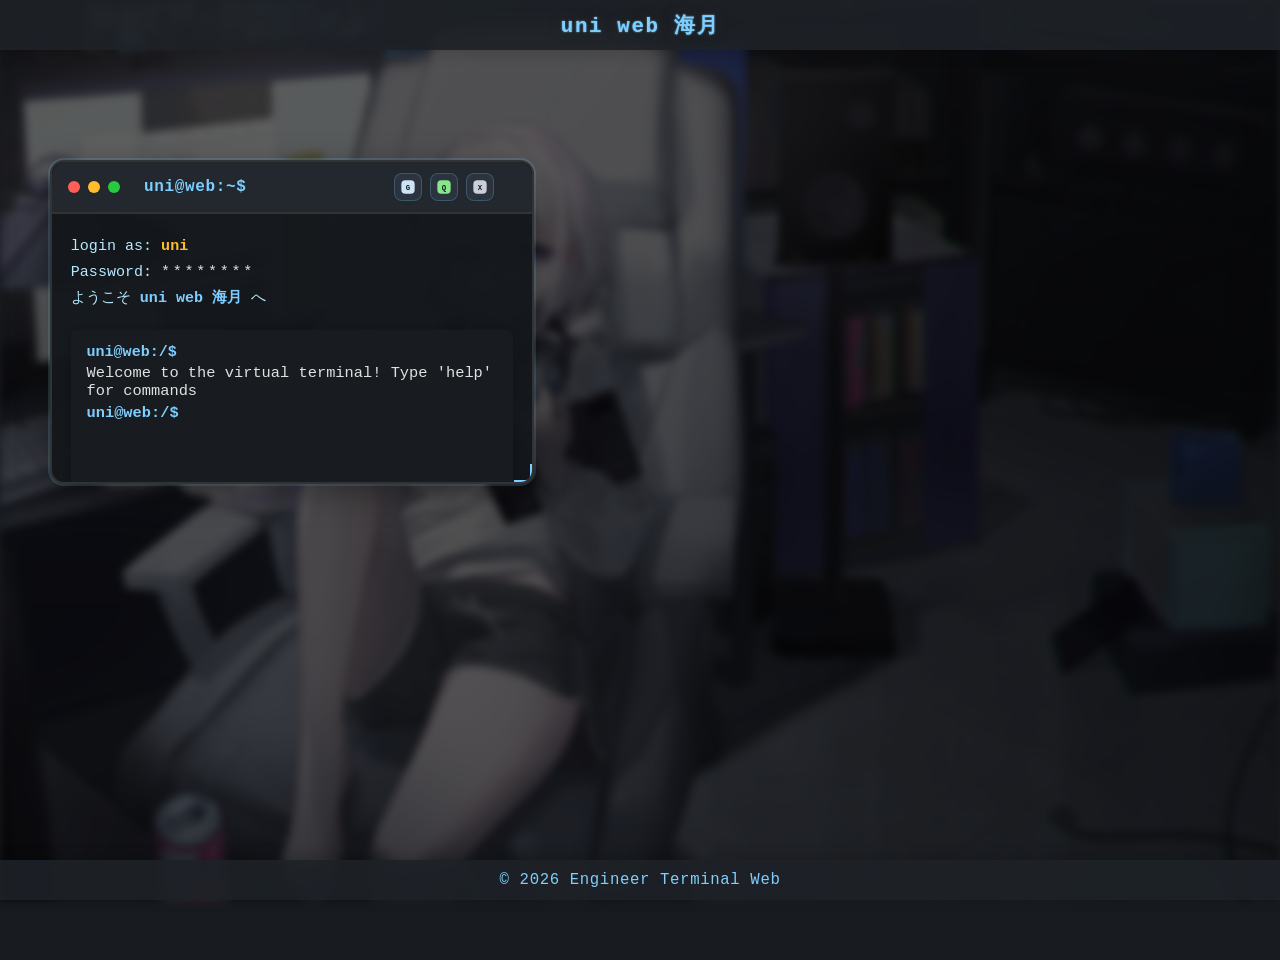
==== public/index.html @ d673c5cd "first" ====
<!DOCTYPE html>
<html lang="ja">
<head>
  <meta charset="UTF-8">
  <meta name="viewport" content="width=device-width, initial-scale=1.0">
  <title>Engineer Terminal Web</title>
  <link rel="stylesheet" href="style.css">
</head>
<body>
  <div class="background"></div>
  <header class="site-header">
    <div class="site-logo">uni web 海月</div>
  </header>
  <main>
    <div class="terminal login-terminal window" id="terminal-window">
      <div class="terminal-header window-header" id="window-header">
          <div class="window-resize-handle" id="window-resize"></div>
        <span class="dot red"></span>
        <span class="dot yellow"></span>
        <span class="dot green"></span>
        <span class="title">uni@web:~$</span>
        <div class="window-links">
          <a class="window-link github-link" href="https://github.com/u2kura" target="_blank" rel="noreferrer" aria-label="GitHub">
            <svg viewBox="0 0 24 24" class="window-link-icon" aria-hidden="true">
              <rect x="2" y="2" width="20" height="20" rx="6"></rect>
              <text x="12" y="16" text-anchor="middle">G</text>
            </svg>
          </a>
          <a class="window-link qiita-link" href="https://qiita.com/unikura" target="_blank" rel="noreferrer" aria-label="Qiita">
            <svg viewBox="0 0 24 24" class="window-link-icon" aria-hidden="true">
              <rect x="2" y="2" width="20" height="20" rx="6"></rect>
              <text x="12" y="16" text-anchor="middle">Q</text>
            </svg>
          </a>
          <a class="window-link x-link" href="https://twitter.com/u2kurage" target="_blank" rel="noreferrer" aria-label="X">
            <svg viewBox="0 0 24 24" class="window-link-icon" aria-hidden="true">
              <rect x="2" y="2" width="20" height="20" rx="6"></rect>
              <text x="12" y="16" text-anchor="middle">X</text>
            </svg>
          </a>
        </div>
      </div>
      <div class="terminal-body">
        <div class="login-block">
          <span class="login-text">login as: <span class="login-user">uni</span></span><br>
          <span class="login-text">Password: <span class="login-pass">********</span></span><br>
          <span class="login-text">ようこそ <span class="highlight">uni web 海月</span> へ</span>
        </div>
        <div class="terminal-emulator">
          <div id="terminal-output" class="terminal-output"></div>
          <div id="terminal-current-line" class="terminal-line" tabindex="0"></div>
        </div>
      </div>
    </div>
  </main>
  <footer class="site-footer">
    <span>© 2026 Engineer Terminal Web</span>
  </footer>
</body>
<style>
.window {
  position: absolute;
  left: 50px;
  top: 120px;
  min-width: 320px;
  min-height: 180px;
  resize: none;
  user-select: none;
  transition: box-shadow 0.2s;
  box-shadow: 0 8px 32px 0 rgba(0,0,0,0.37), 0 0 0 2px #7ecfff33;
}
.window-header {
  cursor: move;
  user-select: none;
}
.window-resize-handle {
  position: absolute;
  right: 0; bottom: 0;
  width: 18px; height: 18px;
  background: transparent;
  cursor: se-resize;
  z-index: 2;
}
.window-resize-handle:after {
  content: '';
  display: block;
  width: 100%; height: 100%;
  border-right: 2px solid #7ecfff;
  border-bottom: 2px solid #7ecfff;
  border-radius: 0 0 6px 0;
  box-sizing: border-box;
}
</style>
<script>
// --- Window Drag & Resize ---
const win = document.getElementById('terminal-window');
const winHeader = document.getElementById('window-header');
const winResize = document.getElementById('window-resize');
let isDragging = false, dragOffsetX = 0, dragOffsetY = 0;
let isResizing = false, resizeStartX = 0, resizeStartY = 0, startW = 0, startH = 0;

winHeader.addEventListener('mousedown', function(e) {
  if (e.target.closest('.window-link')) {
    return;
  }
  isDragging = true;
  dragOffsetX = e.clientX - win.offsetLeft;
  dragOffsetY = e.clientY - win.offsetTop;
  win.style.transition = 'none';
});
document.addEventListener('mousemove', function(e) {
  if (isDragging) {
    win.style.left = (e.clientX - dragOffsetX) + 'px';
    win.style.top = (e.clientY - dragOffsetY) + 'px';
  }
  if (isResizing) {
    let minW = 340, minH = 210;
    let newW = Math.max(minW, startW + (e.clientX - resizeStartX));
    let newH = Math.max(minH, startH + (e.clientY - resizeStartY));
    win.style.width = newW + 'px';
    win.style.height = newH + 'px';
  }
});
document.addEventListener('mouseup', function() {
  isDragging = false;
  isResizing = false;
  win.style.transition = '';
});
winResize.addEventListener('mousedown', function(e) {
  isResizing = true;
  resizeStartX = e.clientX;
  resizeStartY = e.clientY;
  startW = win.offsetWidth;
  startH = win.offsetHeight;
  win.style.transition = 'none';
  e.stopPropagation();
});
// 仮想ファイルシステム
let fs = { '/': {} };
let currentPath = ['/'];
const output = document.getElementById('terminal-output');
const currentLine = document.getElementById('terminal-current-line');
let history = [];
let historyIndex = 0;
let cmdBuffer = '';

function getPrompt() {
  return `uni@web:${currentPath.join('/') === '//' ? '/' : currentPath.join('/').replace(/\\/g, '/')}$`;
}

function printLine(promptText, cmd, resultHtml = '') {
  let line = document.createElement('div');
  line.className = 'terminal-line';
  line.innerHTML = `<span class=\"terminal-prompt\">${promptText}</span><span>${cmd}</span>`;
  output.appendChild(line);
  if (resultHtml && resultHtml.trim() !== '') {
    let res = document.createElement('div');
    res.innerHTML = resultHtml;
    output.appendChild(res);
  }
  output.scrollTop = output.scrollHeight;
}

function printResult(resultHtml) {
  if (resultHtml && resultHtml.trim() !== '') {
    let res = document.createElement('div');
    res.innerHTML = resultHtml;
    output.appendChild(res);
    output.scrollTop = output.scrollHeight;
  }
}

function resolvePath(path) {
  if (!path || path === '.') return [...currentPath];
  let parts = path.split('/').filter(Boolean);
  let base = path.startsWith('/') ? ['/'] : [...currentPath];
  for (let part of parts) {
    if (part === '..') {
      if (base.length > 1) base.pop();
    } else {
      base.push(part);
    }
  }
  return base;
}

function getDir(pathArr) {
  let dir = fs['/'];
  for (let i = 1; i < pathArr.length; i++) {
    if (!dir[pathArr[i]]) return null;
    dir = dir[pathArr[i]];
  }
  return dir;
}

function handleCommand(cmd) {
  const [command, ...args] = cmd.trim().split(/\s+/);
  if (command === 'cd') {
    let target = args[0] || '/';
    let newPath = resolvePath(target);
    let dir = getDir(newPath);
    if (dir) {
      currentPath = newPath;
    } else {
      printResult(`cd: no such directory: ${target}`);
    }
  } else if (command === 'mkdir') {
    let name = args[0];
    if (!name) {
      printResult('mkdir: missing directory name');
      return;
    }
    let newPath = resolvePath(name);
    let parent = getDir(newPath.slice(0, -1));
    if (!parent) {
      printResult('mkdir: cannot create directory: No such parent directory');
      return;
    }
    if (parent[newPath[newPath.length - 1]]) {
      printResult('mkdir: cannot create directory: Directory exists');
      return;
    }
    parent[newPath[newPath.length - 1]] = {};
  } else if (command === 'ls') {
    let dir = getDir(currentPath);
    if (dir) {
      let list = Object.keys(dir);
      printResult(list.length ? list.join('  ') : '');
    }
  } else if (command === 'pwd') {
    printResult(currentPath.join('/') === '//' ? '/' : currentPath.join('/').replace(/\\/g, '/'));
  } else if (command === 'help') {
    printResult('Available commands: cd, mkdir, ls, pwd, help, clear');
  } else if (command === 'clear') {
    output.innerHTML = '';
  } else if (command === '') {
    // 何もしない
  } else {
    printResult(`${command}: command not found`);
  }
}

function renderCurrentLine() {
  currentLine.innerHTML = '';
  let promptSpan = document.createElement('span');
  promptSpan.className = 'terminal-prompt';
  promptSpan.textContent = getPrompt();
  let inputSpan = document.createElement('span');
  inputSpan.className = 'terminal-cmd';
  inputSpan.contentEditable = true;
  inputSpan.spellcheck = false;
  inputSpan.autocapitalize = 'off';
  inputSpan.autocomplete = 'off';
  inputSpan.innerText = cmdBuffer;
  // カーソル
  let cursor = document.createElement('span');
  cursor.className = 'terminal-cursor';
  inputSpan.appendChild(cursor);
  currentLine.appendChild(promptSpan);
  currentLine.appendChild(inputSpan);
  // フォーカス
  inputSpan.focus();
  // キャレット位置を末尾に
  let range = document.createRange();
  let sel = window.getSelection();
  range.selectNodeContents(inputSpan);
  range.collapse(false);
  sel.removeAllRanges();
  sel.addRange(range);
}

function submitCommand() {
  let cmd = cmdBuffer;
  printLine(getPrompt(), cmd);
  handleCommand(cmd);
  history.push(cmd);
  historyIndex = history.length;
  cmdBuffer = '';
  renderCurrentLine();
}

currentLine.addEventListener('keydown', function(e) {
  let inputSpan = currentLine.querySelector('.terminal-cmd');
  if (e.key === 'Enter') {
    e.preventDefault();
    cmdBuffer = inputSpan.innerText.replace(/\n/g, '');
    submitCommand();
  } else if (e.key === 'ArrowUp') {
    if (historyIndex > 0) {
      historyIndex--;
      cmdBuffer = history[historyIndex] || '';
      renderCurrentLine();
    }
    e.preventDefault();
  } else if (e.key === 'ArrowDown') {
    if (historyIndex < history.length - 1) {
      historyIndex++;
      cmdBuffer = history[historyIndex] || '';
    } else {
      historyIndex = history.length;
      cmdBuffer = '';
    }
    renderCurrentLine();
    e.preventDefault();
  } else {
    setTimeout(() => {
      cmdBuffer = inputSpan.innerText.replace(/\n/g, '');
    }, 0);
  }
});

currentLine.addEventListener('click', function() {
  let inputSpan = currentLine.querySelector('.terminal-cmd');
  inputSpan.focus();
});

window.addEventListener('DOMContentLoaded', () => {
  renderCurrentLine();
  printLine(getPrompt(), '', "Welcome to the virtual terminal! Type 'help' for commands");
  // 初期ウィンドウサイズ
  win.style.width = '480px';
  win.style.height = '320px';
});
</script>
</html>
---- public/style.css ----
html,
body {
  height: 100%;
  min-height: 100%;
}

body {
  margin: 0;
  padding: 0;
  font-family: 'Fira Mono', 'Consolas', 'Menlo', monospace;
  background: #181c20;
  overflow-x: hidden;
  overflow-y: auto;
}

.terminal-emulator {
  background: #181c20;
  border-radius: 6px;
  padding: 0.7em 1em 0.3em 1em;
  margin-bottom: 1em;
  min-height: 180px;
  box-shadow: 0 2px 8px 0 rgba(0,0,0,0.18);
  font-family: 'Fira Mono', 'Consolas', 'Menlo', monospace;
}
.terminal-output {
  color: #e0e0e0;
  font-family: inherit;
  font-size: 0.98em;
  min-height: 0;
  margin-bottom: 0.1em;
  white-space: pre-wrap;
  word-break: break-all;
}
.terminal-line {
  display: flex;
  align-items: center;
  min-height: 1.5em;
}
.terminal-prompt {
  color: #7ecfff;
  font-weight: bold;
  font-family: inherit;
  font-size: 0.98em;
  margin-right: 0.2em;
}
.window {
  position: absolute;
  left: 50px;
  top: 120px;
  min-width: 340px;
  min-height: 210px;
  resize: none;
  user-select: none;
  transition: box-shadow 0.2s;
  box-shadow: 0 8px 32px 0 rgba(0,0,0,0.37), 0 0 0 2px #7ecfff33;
  display: flex;
  flex-direction: column;
  overflow: hidden;
}
.window-header {
  cursor: move;
  user-select: none;
  width: 100%;
  min-width: 0;
  box-sizing: border-box;
  flex-shrink: 0;
  display: flex;
  align-items: center;
}
.window-resize-handle {
  position: absolute;
  right: 0; bottom: 0;
  width: 18px; height: 18px;
  background: transparent;
  cursor: se-resize;
  z-index: 2;
}
.window-resize-handle:after {
  content: '';
  display: block;
  width: 100%; height: 100%;
  border-right: 2px solid #7ecfff;
  border-bottom: 2px solid #7ecfff;
  border-radius: 0 0 6px 0;
  box-sizing: border-box;
}
.terminal-body {
  min-width: 0;
  min-height: 0;
  overflow: auto;
  flex: 1 1 auto;
}
.background {
  position: fixed;
  top: 0;
  left: 0;
  right: 0;
  bottom: 0;
  width: 100vw;
  height: 100vh;
  background: url('../pic/uniLabomain01 (1).jpg') no-repeat center center/cover;
  filter: blur(4px) brightness(0.4);
  z-index: 0;
  pointer-events: none;
}
.terminal {
  margin: 40px auto 30px auto;
  background: rgba(20, 24, 28, 0.97);
  border-radius: 14px;
  box-shadow: 0 8px 32px 0 rgba(0,0,0,0.37);
  width: 420px;
  max-width: 96vw;
  z-index: 1;
  color: #e0e0e0;
  border: 2px solid #333;
  position: relative;
}
.login-terminal {
  min-height: 200px;
  display: flex;
  flex-direction: column;
  justify-content: center;
}
.terminal-header {
  display: flex;
  align-items: center;
  padding: 0.7em 1em;
  background: #23272e;
  border-radius: 14px 14px 0 0;
  border-bottom: 2px solid #333;
}
.dot {
  width: 12px;
  height: 12px;
  border-radius: 50%;
  margin-right: 0.5em;
  display: inline-block;
}
.red { background: #ff5f56; }
.yellow { background: #ffbd2e; }
.green { background: #27c93f; }
.title {
  margin-left: 1em;
  margin-right: auto;
  font-weight: bold;
  color: #7ecfff;
  font-size: 1em;
  letter-spacing: 0.04em;
}
.window-links {
  display: flex;
  align-items: center;
  gap: 0.5em;
  margin-left: 1em;
  padding-right: 1.4em;
}
.window-link {
  display: inline-flex;
  align-items: center;
  justify-content: center;
  width: 26px;
  height: 26px;
  color: #d7ecff;
  text-decoration: none;
  border-radius: 8px;
  background: rgba(126, 207, 255, 0.08);
  border: 1px solid rgba(126, 207, 255, 0.22);
  transition: transform 0.15s ease, background 0.15s ease, border-color 0.15s ease, box-shadow 0.15s ease;
}
.window-link:hover {
  transform: translateY(-1px);
  background: rgba(126, 207, 255, 0.18);
  border-color: rgba(126, 207, 255, 0.45);
  box-shadow: 0 0 10px rgba(126, 207, 255, 0.22);
}
.window-link-icon {
  width: 16px;
  height: 16px;
}
.window-link-icon rect {
  fill: currentColor;
  opacity: 0.95;
}
.window-link-icon text {
  fill: #11161b;
  font-size: 11px;
  font-weight: 700;
  font-family: 'Fira Mono', 'Consolas', 'Menlo', monospace;
}
.qiita-link {
  color: #8bf38f;
}
.x-link {
  color: #d4d9e1;
}
.terminal-body {
  padding: 1.2em 1.2em 1em 1.2em;
  font-size: 0.98em;
}
.login-block {
  margin-bottom: 1.2em;
  font-size: 0.98em;
  line-height: 1.7em;
  font-family: inherit;
}
.login-text {
  color: #b6eaff;
  font-family: inherit;
  font-size: 0.98em;
}
.login-user {
  color: #ffbd2e;
  font-weight: bold;
}
.login-pass {
  color: #e0e0e0;
  letter-spacing: 0.18em;
}
.links-block {
  text-align: center;
}
.links-label {
  color: #7ecfff;
  font-size: 0.98em;
  margin-bottom: 0.3em;
  display: block;
  letter-spacing: 0.04em;
}
.highlight {
  color: #7ecfff;
  font-weight: bold;
}
.command {
  color: #ffbd2e;
  background: #23272e;
  padding: 0.1em 0.4em;
  border-radius: 4px;
  font-family: inherit;
}
.links {
  margin-top: 0.7em;
  display: flex;
  gap: 1.2em;
  justify-content: center;
}
.links a {
  color: #7ecfff;
  text-decoration: none;
  font-weight: bold;
  font-size: 0.98em;
  transition: color 0.2s, text-shadow 0.2s;
  text-shadow: 0 0 6px #222, 0 0 2px #7ecfff;
}
.links a:hover {
  color: #ffbd2e;
  text-shadow: 0 0 8px #ffbd2e, 0 0 2px #fff;
}

/* サイト全体のWEB感を強調 */
/* サイト全体のWEB感を強調 */
.site-header {
  width: 100vw;
  background: rgba(30, 34, 40, 0.92);
  padding: 0.7em 0 0.7em 0;
  text-align: center;
  position: fixed;
  top: 0;
  left: 0;
  z-index: 10;
  box-shadow: 0 2px 16px 0 rgba(0,0,0,0.18);
}
.site-logo {
  color: #7ecfff;
  font-size: 1.3em;
  font-family: 'Fira Mono', 'Consolas', 'Menlo', monospace;
  font-weight: bold;
  letter-spacing: 0.08em;
  text-shadow: 0 0 12px #222, 0 0 2px #7ecfff;
}
main {
  margin-top: 60px;
  min-height: 60vh;
}
.site-footer {
  width: 100vw;
  background: rgba(30, 34, 40, 0.92);
  color: #7ecfff;
  text-align: center;
  padding: 0.7em 0 0.7em 0;
  position: fixed;
  bottom: 0;
  left: 0;
  z-index: 10;
  font-size: 0.98em;
  letter-spacing: 0.04em;
  box-shadow: 0 -2px 16px 0 rgba(0,0,0,0.18);
}
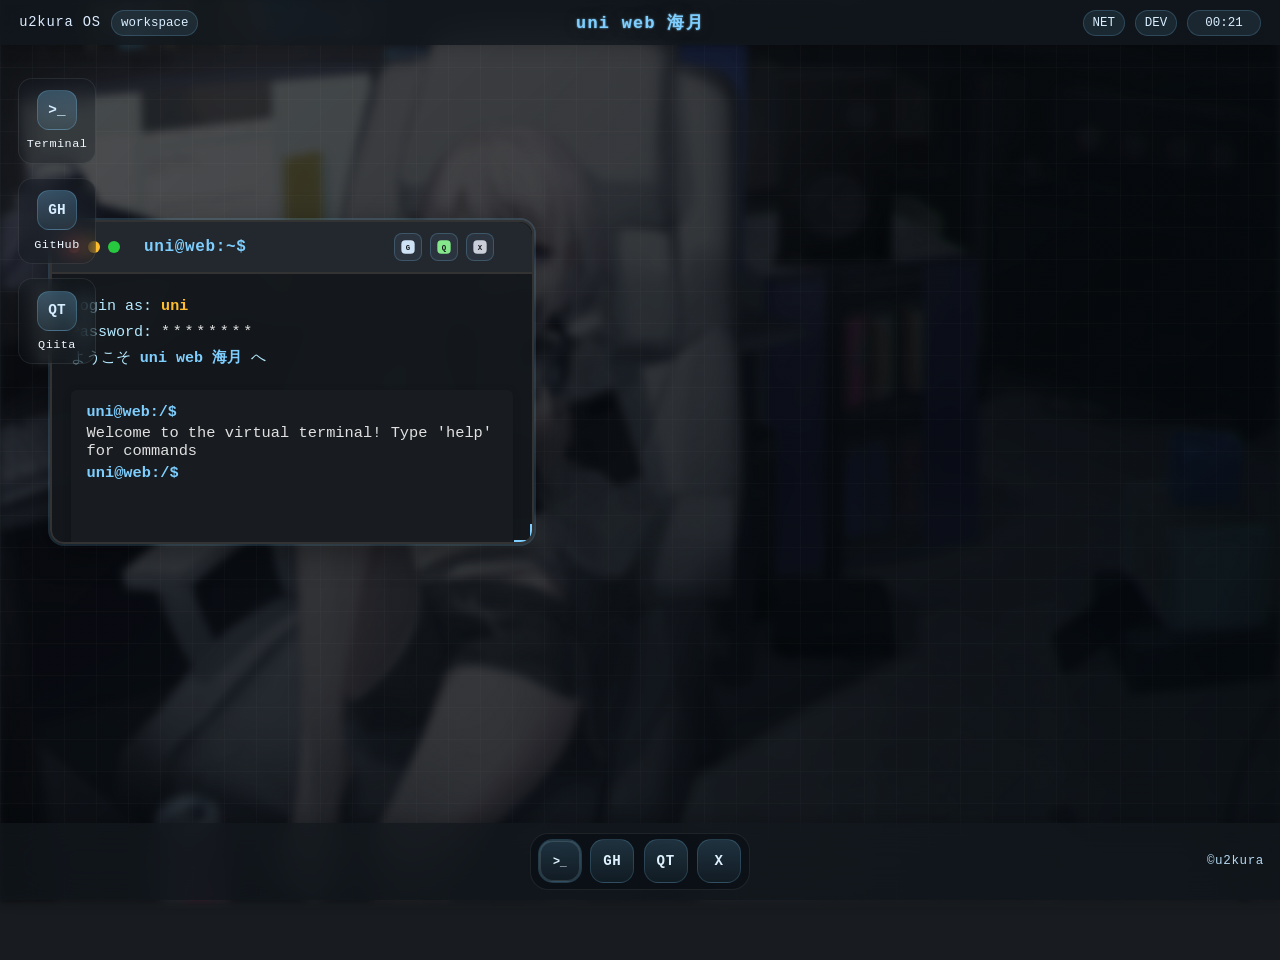
==== commit cb228e97: "a" ====
--- a/public/index.html
+++ b/public/index.html
@@ -9,8 +9,31 @@
 <body>
   <div class="background"></div>
   <header class="site-header">
+    <div class="topbar-left">
+      <span class="topbar-brand">u2kura OS</span>
+      <span class="topbar-chip">workspace</span>
+    </div>
     <div class="site-logo">uni web 海月</div>
+    <div class="topbar-right">
+      <span class="status-pill">NET</span>
+      <span class="status-pill">DEV</span>
+      <span class="status-clock" id="status-clock">00:00</span>
+    </div>
   </header>
+  <aside class="desktop-shortcuts" aria-label="Desktop shortcuts">
+    <button class="desktop-icon" type="button" data-focus-terminal="true">
+      <span class="desktop-icon-glyph">&gt;_</span>
+      <span class="desktop-icon-label">Terminal</span>
+    </button>
+    <a class="desktop-icon" href="https://github.com/u2kura" target="_blank" rel="noreferrer">
+      <span class="desktop-icon-glyph">GH</span>
+      <span class="desktop-icon-label">GitHub</span>
+    </a>
+    <a class="desktop-icon" href="https://qiita.com/unikura" target="_blank" rel="noreferrer">
+      <span class="desktop-icon-glyph">QT</span>
+      <span class="desktop-icon-label">Qiita</span>
+    </a>
+  </aside>
   <main>
     <div class="terminal login-terminal window" id="terminal-window">
       <div class="terminal-header window-header" id="window-header">
@@ -54,7 +77,21 @@
     </div>
   </main>
   <footer class="site-footer">
-    <span>© 2026 Engineer Terminal Web</span>
+    <div class="dock" aria-label="Application dock">
+      <button class="dock-item dock-item-active" type="button" data-focus-terminal="true">
+        <span class="dock-glyph">&gt;_</span>
+      </button>
+      <a class="dock-item" href="https://github.com/u2kura" target="_blank" rel="noreferrer" aria-label="GitHub">
+        <span class="dock-glyph">GH</span>
+      </a>
+      <a class="dock-item" href="https://qiita.com/unikura" target="_blank" rel="noreferrer" aria-label="Qiita">
+        <span class="dock-glyph">QT</span>
+      </a>
+      <a class="dock-item" href="https://twitter.com/u2kurage" target="_blank" rel="noreferrer" aria-label="X">
+        <span class="dock-glyph">X</span>
+      </a>
+    </div>
+    <span class="footer-sign">©u2kura</span>
   </footer>
 </body>
 <style>
@@ -96,8 +133,28 @@
 const win = document.getElementById('terminal-window');
 const winHeader = document.getElementById('window-header');
 const winResize = document.getElementById('window-resize');
+const clock = document.getElementById('status-clock');
 let isDragging = false, dragOffsetX = 0, dragOffsetY = 0;
 let isResizing = false, resizeStartX = 0, resizeStartY = 0, startW = 0, startH = 0;
+
+function focusTerminalWindow() {
+  const inputSpan = currentLine.querySelector('.terminal-cmd');
+  win.style.boxShadow = '0 18px 44px rgba(0, 0, 0, 0.42), 0 0 0 2px rgba(126, 207, 255, 0.28)';
+  if (inputSpan) {
+    inputSpan.focus();
+  }
+}
+
+function updateClock() {
+  if (!clock) {
+    return;
+  }
+  const now = new Date();
+  clock.textContent = now.toLocaleTimeString('ja-JP', {
+    hour: '2-digit',
+    minute: '2-digit'
+  });
+}
 
 winHeader.addEventListener('mousedown', function(e) {
   if (e.target.closest('.window-link')) {
@@ -314,12 +371,20 @@
   inputSpan.focus();
 });
 
+document.querySelectorAll('[data-focus-terminal="true"]').forEach(function(element) {
+  element.addEventListener('click', function() {
+    focusTerminalWindow();
+  });
+});
+
 window.addEventListener('DOMContentLoaded', () => {
   renderCurrentLine();
   printLine(getPrompt(), '', "Welcome to the virtual terminal! Type 'help' for commands");
   // 初期ウィンドウサイズ
   win.style.width = '480px';
   win.style.height = '320px';
+  updateClock();
+  setInterval(updateClock, 1000);
 });
 </script>
 </html>
--- a/public/style.css
+++ b/public/style.css
@@ -11,6 +11,18 @@
   background: #181c20;
   overflow-x: hidden;
   overflow-y: auto;
+}
+
+body::after {
+  content: '';
+  position: fixed;
+  inset: 0;
+  background:
+    linear-gradient(135deg, rgba(4, 12, 18, 0.2), rgba(4, 12, 18, 0.52)),
+    repeating-linear-gradient(0deg, rgba(255, 255, 255, 0.03) 0 1px, transparent 1px 32px),
+    repeating-linear-gradient(90deg, rgba(255, 255, 255, 0.03) 0 1px, transparent 1px 32px);
+  z-index: 0;
+  pointer-events: none;
 }
 
 .terminal-emulator {
@@ -56,6 +68,7 @@
   display: flex;
   flex-direction: column;
   overflow: hidden;
+  backdrop-filter: blur(14px);
 }
 .window-header {
   cursor: move;
@@ -100,7 +113,7 @@
   height: 100vh;
   background: url('../pic/uniLabomain01 (1).jpg') no-repeat center center/cover;
   filter: blur(4px) brightness(0.4);
-  z-index: 0;
+  z-index: -1;
   pointer-events: none;
 }
 .terminal {
@@ -260,33 +273,125 @@
 /* サイト全体のWEB感を強調 */
 .site-header {
   width: 100vw;
-  background: rgba(30, 34, 40, 0.92);
-  padding: 0.7em 0 0.7em 0;
-  text-align: center;
+  background: rgba(18, 24, 30, 0.82);
+  padding: 0.6em 1.2em;
   position: fixed;
   top: 0;
   left: 0;
   z-index: 10;
   box-shadow: 0 2px 16px 0 rgba(0,0,0,0.18);
+  display: flex;
+  align-items: center;
+  justify-content: space-between;
+  box-sizing: border-box;
+  backdrop-filter: blur(14px);
 }
 .site-logo {
   color: #7ecfff;
-  font-size: 1.3em;
+  font-size: 1.05em;
   font-family: 'Fira Mono', 'Consolas', 'Menlo', monospace;
   font-weight: bold;
   letter-spacing: 0.08em;
   text-shadow: 0 0 12px #222, 0 0 2px #7ecfff;
 }
+.topbar-left,
+.topbar-right {
+  display: flex;
+  align-items: center;
+  gap: 0.65em;
+  min-width: 180px;
+}
+.topbar-right {
+  justify-content: flex-end;
+}
+.topbar-brand {
+  color: #dcecff;
+  font-size: 0.86em;
+  letter-spacing: 0.06em;
+}
+.topbar-chip,
+.status-pill,
+.status-clock {
+  display: inline-flex;
+  align-items: center;
+  justify-content: center;
+  min-height: 24px;
+  padding: 0 0.7em;
+  border-radius: 999px;
+  background: rgba(126, 207, 255, 0.1);
+  border: 1px solid rgba(126, 207, 255, 0.2);
+  color: #d9efff;
+  font-size: 0.78em;
+}
+.status-clock {
+  min-width: 54px;
+}
+.desktop-shortcuts {
+  position: fixed;
+  top: 78px;
+  left: 18px;
+  z-index: 6;
+  display: flex;
+  flex-direction: column;
+  gap: 0.9em;
+}
+.desktop-icon {
+  appearance: none;
+  -webkit-appearance: none;
+  width: 78px;
+  min-height: 82px;
+  padding: 0.7em 0.4em;
+  margin: 0;
+  border-radius: 14px;
+  border: 1px solid rgba(255, 255, 255, 0.08);
+  background: rgba(17, 24, 31, 0.28);
+  color: #eef7ff;
+  display: flex;
+  flex-direction: column;
+  align-items: center;
+  justify-content: center;
+  gap: 0.45em;
+  text-decoration: none;
+  cursor: pointer;
+  font: inherit;
+  line-height: 1.2;
+  backdrop-filter: blur(10px);
+  transition: transform 0.15s ease, background 0.15s ease, border-color 0.15s ease;
+  box-sizing: border-box;
+}
+.desktop-icon:hover {
+  transform: translateY(-2px);
+  background: rgba(17, 24, 31, 0.42);
+  border-color: rgba(126, 207, 255, 0.28);
+}
+.desktop-icon-glyph {
+  width: 38px;
+  height: 38px;
+  border-radius: 12px;
+  display: inline-flex;
+  align-items: center;
+  justify-content: center;
+  background: linear-gradient(180deg, rgba(126, 207, 255, 0.28), rgba(126, 207, 255, 0.1));
+  border: 1px solid rgba(126, 207, 255, 0.24);
+  color: #d6eeff;
+  font-size: 0.9em;
+  font-weight: 700;
+}
+.desktop-icon-label {
+  font-size: 0.74em;
+  letter-spacing: 0.04em;
+  text-align: center;
+}
 main {
   margin-top: 60px;
-  min-height: 60vh;
+  min-height: calc(100vh - 120px);
+  position: relative;
 }
 .site-footer {
   width: 100vw;
-  background: rgba(30, 34, 40, 0.92);
-  color: #7ecfff;
-  text-align: center;
-  padding: 0.7em 0 0.7em 0;
+  background: rgba(18, 24, 30, 0.72);
+  color: #7ecfff;
+  padding: 0.65em 1em;
   position: fixed;
   bottom: 0;
   left: 0;
@@ -294,4 +399,76 @@
   font-size: 0.98em;
   letter-spacing: 0.04em;
   box-shadow: 0 -2px 16px 0 rgba(0,0,0,0.18);
-}
+  display: flex;
+  align-items: center;
+  justify-content: center;
+  gap: 1em;
+  box-sizing: border-box;
+  backdrop-filter: blur(18px);
+}
+.dock {
+  display: flex;
+  align-items: center;
+  gap: 0.6em;
+  padding: 0.35em 0.5em;
+  border-radius: 18px;
+  background: rgba(9, 14, 19, 0.55);
+  border: 1px solid rgba(255, 255, 255, 0.08);
+}
+.dock-item {
+  width: 42px;
+  height: 42px;
+  border-radius: 14px;
+  border: 1px solid rgba(126, 207, 255, 0.18);
+  background: linear-gradient(180deg, rgba(126, 207, 255, 0.18), rgba(126, 207, 255, 0.06));
+  color: #e0f2ff;
+  text-decoration: none;
+  display: inline-flex;
+  align-items: center;
+  justify-content: center;
+  cursor: pointer;
+  transition: transform 0.15s ease, box-shadow 0.15s ease;
+}
+.dock-item:hover {
+  transform: translateY(-2px) scale(1.03);
+  box-shadow: 0 8px 16px rgba(0, 0, 0, 0.22);
+}
+.dock-item-active {
+  box-shadow: inset 0 0 0 1px rgba(255, 255, 255, 0.12), 0 0 0 1px rgba(126, 207, 255, 0.22);
+}
+.dock-glyph {
+  font-size: 0.9em;
+  font-weight: 700;
+}
+.footer-sign {
+  position: absolute;
+  right: 16px;
+  color: #b3d7ef;
+  font-size: 0.8em;
+}
+
+@media (max-width: 720px) {
+  .desktop-shortcuts {
+    display: none;
+  }
+
+  .topbar-left,
+  .topbar-right {
+    min-width: auto;
+    gap: 0.4em;
+  }
+
+  .topbar-chip,
+  .status-pill {
+    display: none;
+  }
+
+  .site-logo {
+    font-size: 0.95em;
+  }
+
+  .site-footer {
+    justify-content: flex-start;
+    padding-right: 72px;
+  }
+}
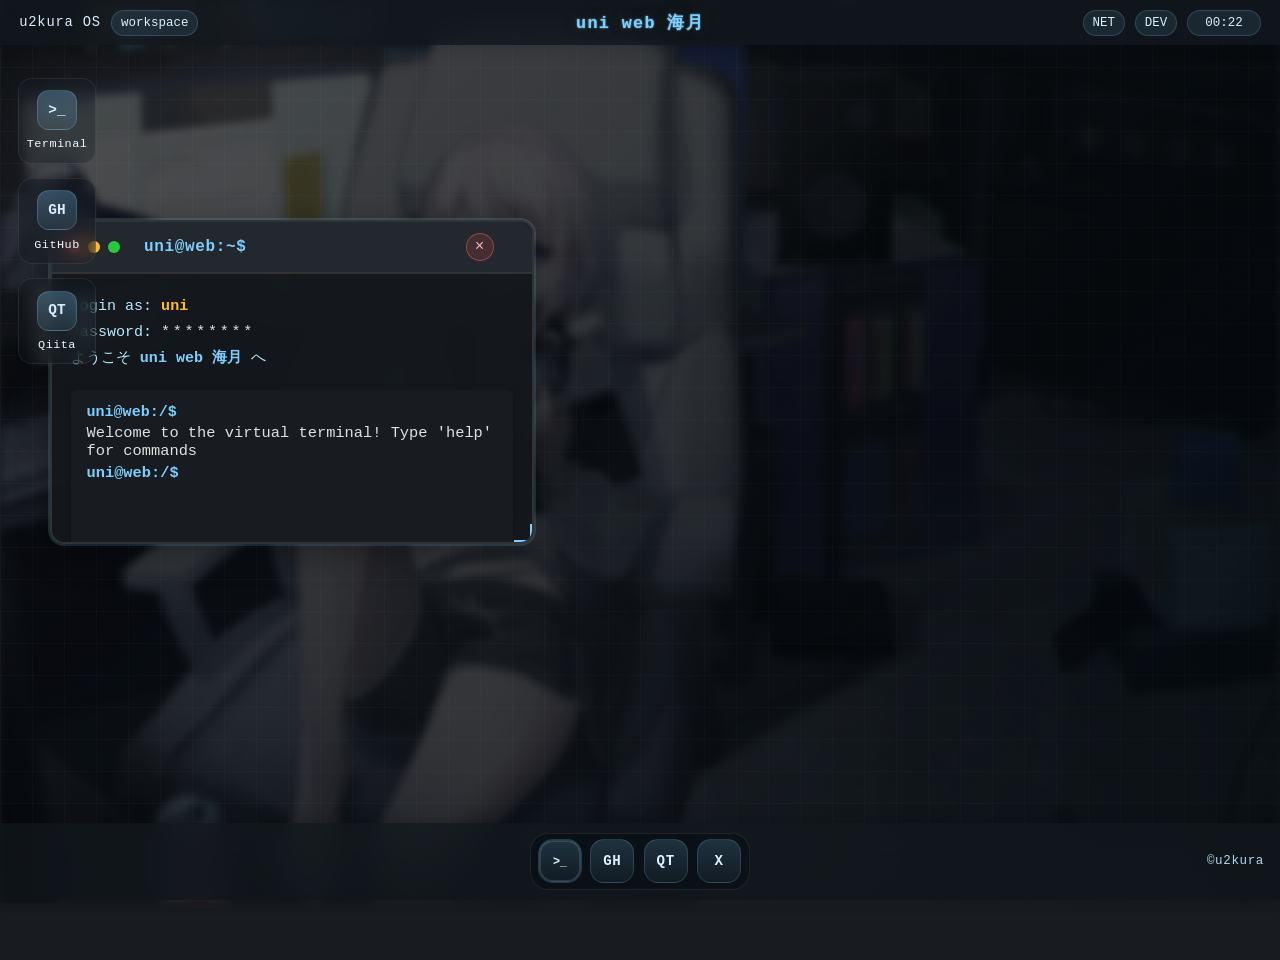
==== commit d45bb75e: "add ui" ====
--- a/public/index.html
+++ b/public/index.html
@@ -42,26 +42,7 @@
         <span class="dot yellow"></span>
         <span class="dot green"></span>
         <span class="title">uni@web:~$</span>
-        <div class="window-links">
-          <a class="window-link github-link" href="https://github.com/u2kura" target="_blank" rel="noreferrer" aria-label="GitHub">
-            <svg viewBox="0 0 24 24" class="window-link-icon" aria-hidden="true">
-              <rect x="2" y="2" width="20" height="20" rx="6"></rect>
-              <text x="12" y="16" text-anchor="middle">G</text>
-            </svg>
-          </a>
-          <a class="window-link qiita-link" href="https://qiita.com/unikura" target="_blank" rel="noreferrer" aria-label="Qiita">
-            <svg viewBox="0 0 24 24" class="window-link-icon" aria-hidden="true">
-              <rect x="2" y="2" width="20" height="20" rx="6"></rect>
-              <text x="12" y="16" text-anchor="middle">Q</text>
-            </svg>
-          </a>
-          <a class="window-link x-link" href="https://twitter.com/u2kurage" target="_blank" rel="noreferrer" aria-label="X">
-            <svg viewBox="0 0 24 24" class="window-link-icon" aria-hidden="true">
-              <rect x="2" y="2" width="20" height="20" rx="6"></rect>
-              <text x="12" y="16" text-anchor="middle">X</text>
-            </svg>
-          </a>
-        </div>
+        <button class="window-close" id="window-close" type="button" aria-label="Close terminal">×</button>
       </div>
       <div class="terminal-body">
         <div class="login-block">
@@ -133,11 +114,23 @@
 const win = document.getElementById('terminal-window');
 const winHeader = document.getElementById('window-header');
 const winResize = document.getElementById('window-resize');
+const winClose = document.getElementById('window-close');
 const clock = document.getElementById('status-clock');
 let isDragging = false, dragOffsetX = 0, dragOffsetY = 0;
 let isResizing = false, resizeStartX = 0, resizeStartY = 0, startW = 0, startH = 0;
 
+function showTerminalWindow() {
+  win.classList.remove('window-hidden');
+  win.style.display = 'flex';
+}
+
+function hideTerminalWindow() {
+  win.classList.add('window-hidden');
+  win.style.display = 'none';
+}
+
 function focusTerminalWindow() {
+  showTerminalWindow();
   const inputSpan = currentLine.querySelector('.terminal-cmd');
   win.style.boxShadow = '0 18px 44px rgba(0, 0, 0, 0.42), 0 0 0 2px rgba(126, 207, 255, 0.28)';
   if (inputSpan) {
@@ -157,7 +150,7 @@
 }
 
 winHeader.addEventListener('mousedown', function(e) {
-  if (e.target.closest('.window-link')) {
+  if (e.target.closest('.window-close')) {
     return;
   }
   isDragging = true;
@@ -190,6 +183,13 @@
   startW = win.offsetWidth;
   startH = win.offsetHeight;
   win.style.transition = 'none';
+  e.stopPropagation();
+});
+winClose.addEventListener('mousedown', function(e) {
+  e.stopPropagation();
+});
+winClose.addEventListener('click', function(e) {
+  hideTerminalWindow();
   e.stopPropagation();
 });
 // 仮想ファイルシステム
--- a/public/style.css
+++ b/public/style.css
@@ -69,6 +69,9 @@
   flex-direction: column;
   overflow: hidden;
   backdrop-filter: blur(14px);
+}
+.window-hidden {
+  display: none;
 }
 .window-header {
   cursor: move;
@@ -160,51 +163,34 @@
   font-size: 1em;
   letter-spacing: 0.04em;
 }
-.window-links {
-  display: flex;
-  align-items: center;
-  gap: 0.5em;
+.window-close {
+  appearance: none;
+  -webkit-appearance: none;
+  width: 28px;
+  height: 28px;
   margin-left: 1em;
-  padding-right: 1.4em;
-}
-.window-link {
+  margin-right: 1.4em;
+  border: 1px solid rgba(255, 95, 86, 0.45);
+  border-radius: 999px;
+  background: rgba(255, 95, 86, 0.14);
+  color: #ffb2ad;
+  font: inherit;
+  font-size: 1rem;
+  line-height: 1;
+  cursor: pointer;
   display: inline-flex;
   align-items: center;
   justify-content: center;
-  width: 26px;
-  height: 26px;
-  color: #d7ecff;
-  text-decoration: none;
-  border-radius: 8px;
-  background: rgba(126, 207, 255, 0.08);
-  border: 1px solid rgba(126, 207, 255, 0.22);
-  transition: transform 0.15s ease, background 0.15s ease, border-color 0.15s ease, box-shadow 0.15s ease;
-}
-.window-link:hover {
-  transform: translateY(-1px);
-  background: rgba(126, 207, 255, 0.18);
-  border-color: rgba(126, 207, 255, 0.45);
-  box-shadow: 0 0 10px rgba(126, 207, 255, 0.22);
-}
-.window-link-icon {
-  width: 16px;
-  height: 16px;
-}
-.window-link-icon rect {
-  fill: currentColor;
-  opacity: 0.95;
-}
-.window-link-icon text {
-  fill: #11161b;
-  font-size: 11px;
-  font-weight: 700;
-  font-family: 'Fira Mono', 'Consolas', 'Menlo', monospace;
-}
-.qiita-link {
-  color: #8bf38f;
-}
-.x-link {
-  color: #d4d9e1;
+  transition: background 0.15s ease, transform 0.15s ease, box-shadow 0.15s ease;
+}
+.window-close:hover {
+  background: rgba(255, 95, 86, 0.24);
+  transform: scale(1.04);
+  box-shadow: 0 0 10px rgba(255, 95, 86, 0.18);
+}
+.window-close:focus-visible {
+  outline: 2px solid rgba(255, 95, 86, 0.35);
+  outline-offset: 2px;
 }
 .terminal-body {
   padding: 1.2em 1.2em 1em 1.2em;
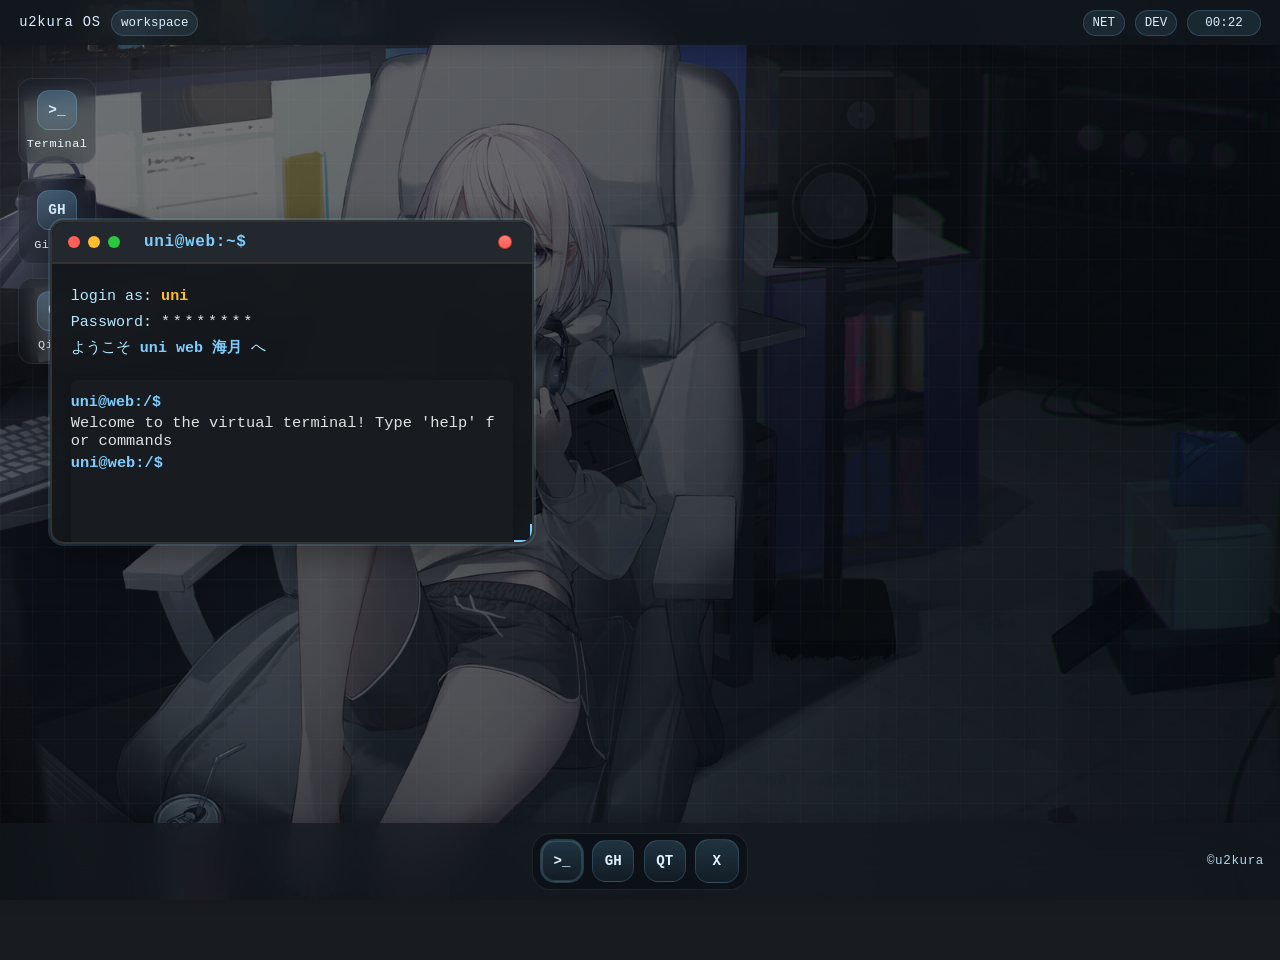
==== commit df330404: "add" ====
--- a/public/index.html
+++ b/public/index.html
@@ -13,7 +13,6 @@
       <span class="topbar-brand">u2kura OS</span>
       <span class="topbar-chip">workspace</span>
     </div>
-    <div class="site-logo">uni web 海月</div>
     <div class="topbar-right">
       <span class="status-pill">NET</span>
       <span class="status-pill">DEV</span>
@@ -25,14 +24,14 @@
       <span class="desktop-icon-glyph">&gt;_</span>
       <span class="desktop-icon-label">Terminal</span>
     </button>
-    <a class="desktop-icon" href="https://github.com/u2kura" target="_blank" rel="noreferrer">
+    <button class="desktop-icon" type="button" data-open-browser="https://github.com/u2kura" data-browser-title="GitHub / u2kura" data-browser-mode="github-feed">
       <span class="desktop-icon-glyph">GH</span>
       <span class="desktop-icon-label">GitHub</span>
-    </a>
-    <a class="desktop-icon" href="https://qiita.com/unikura" target="_blank" rel="noreferrer">
+    </button>
+    <button class="desktop-icon" type="button" data-open-browser="https://qiita.com/unikura" data-browser-title="Qiita / unikura" data-browser-mode="qiita-feed">
       <span class="desktop-icon-glyph">QT</span>
       <span class="desktop-icon-label">Qiita</span>
-    </a>
+    </button>
   </aside>
   <main>
     <div class="terminal login-terminal window" id="terminal-window">
@@ -56,18 +55,41 @@
         </div>
       </div>
     </div>
+    <div class="browser-window window window-hidden" id="browser-window">
+      <div class="terminal-header window-header browser-header" id="browser-window-header">
+        <span class="dot red"></span>
+        <span class="dot yellow"></span>
+        <span class="dot green"></span>
+        <span class="title browser-title" id="browser-window-title">Browser</span>
+        <button class="window-close" id="browser-window-close" type="button" aria-label="Close browser">×</button>
+      </div>
+      <div class="browser-toolbar">
+        <span class="browser-toolbar-label">URL</span>
+        <input class="browser-address" id="browser-address" type="text" readonly>
+        <a class="browser-open-external" id="browser-open-external" href="#" target="_blank" rel="noreferrer">Open</a>
+      </div>
+      <div class="browser-body">
+        <div class="browser-embed-note" id="browser-embed-note">
+          <p>Trying to load this page inside the virtual browser.</p>
+          <p>Some sites may block embedded display. If that happens, use Open.</p>
+        </div>
+        <div class="browser-custom-content browser-custom-hidden" id="browser-custom-content"></div>
+        <iframe class="browser-frame" id="browser-frame" title="Virtual browser"></iframe>
+      </div>
+      <div class="window-resize-handle browser-resize-handle" id="browser-window-resize"></div>
+    </div>
   </main>
   <footer class="site-footer">
     <div class="dock" aria-label="Application dock">
       <button class="dock-item dock-item-active" type="button" data-focus-terminal="true">
         <span class="dock-glyph">&gt;_</span>
       </button>
-      <a class="dock-item" href="https://github.com/u2kura" target="_blank" rel="noreferrer" aria-label="GitHub">
+      <button class="dock-item" type="button" data-open-browser="https://github.com/u2kura" data-browser-title="GitHub / u2kura" data-browser-mode="github-feed" aria-label="GitHub">
         <span class="dock-glyph">GH</span>
-      </a>
-      <a class="dock-item" href="https://qiita.com/unikura" target="_blank" rel="noreferrer" aria-label="Qiita">
+      </button>
+      <button class="dock-item" type="button" data-open-browser="https://qiita.com/unikura" data-browser-title="Qiita / unikura" data-browser-mode="qiita-feed" aria-label="Qiita">
         <span class="dock-glyph">QT</span>
-      </a>
+      </button>
       <a class="dock-item" href="https://twitter.com/u2kurage" target="_blank" rel="noreferrer" aria-label="X">
         <span class="dock-glyph">X</span>
       </a>
@@ -115,13 +137,30 @@
 const winHeader = document.getElementById('window-header');
 const winResize = document.getElementById('window-resize');
 const winClose = document.getElementById('window-close');
+const browserWin = document.getElementById('browser-window');
+const browserWinHeader = document.getElementById('browser-window-header');
+const browserWinResize = document.getElementById('browser-window-resize');
+const browserWinClose = document.getElementById('browser-window-close');
+const browserFrame = document.getElementById('browser-frame');
+const browserAddress = document.getElementById('browser-address');
+const browserTitle = document.getElementById('browser-window-title');
+const browserOpenExternal = document.getElementById('browser-open-external');
+const browserEmbedNote = document.getElementById('browser-embed-note');
+const browserCustomContent = document.getElementById('browser-custom-content');
 const clock = document.getElementById('status-clock');
 let isDragging = false, dragOffsetX = 0, dragOffsetY = 0;
 let isResizing = false, resizeStartX = 0, resizeStartY = 0, startW = 0, startH = 0;
+let activeWindow = null;
+
+function bringWindowToFront(target) {
+  win.style.zIndex = target === win ? '13' : '12';
+  browserWin.style.zIndex = target === browserWin ? '13' : '12';
+}
 
 function showTerminalWindow() {
   win.classList.remove('window-hidden');
   win.style.display = 'flex';
+  bringWindowToFront(win);
 }
 
 function hideTerminalWindow() {
@@ -131,11 +170,172 @@
 
 function focusTerminalWindow() {
   showTerminalWindow();
+  bringWindowToFront(win);
   const inputSpan = currentLine.querySelector('.terminal-cmd');
   win.style.boxShadow = '0 18px 44px rgba(0, 0, 0, 0.42), 0 0 0 2px rgba(126, 207, 255, 0.28)';
+  browserWin.style.boxShadow = '';
   if (inputSpan) {
     inputSpan.focus();
   }
+}
+
+function showBrowserWindow(url, titleText) {
+  browserWin.classList.remove('window-hidden');
+  browserWin.style.display = 'flex';
+  browserTitle.textContent = titleText || 'Browser';
+  browserAddress.value = url;
+  browserOpenExternal.href = url;
+  browserFrame.src = url;
+  browserWin.style.boxShadow = '0 18px 44px rgba(0, 0, 0, 0.42), 0 0 0 2px rgba(126, 207, 255, 0.28)';
+  win.style.boxShadow = '';
+  bringWindowToFront(browserWin);
+}
+
+function escapeHtml(value) {
+  return String(value)
+    .replace(/&/g, '&amp;')
+    .replace(/</g, '&lt;')
+    .replace(/>/g, '&gt;')
+    .replace(/"/g, '&quot;')
+    .replace(/'/g, '&#39;');
+}
+
+function setBrowserIframeMode() {
+  browserFrame.style.display = 'block';
+  browserCustomContent.classList.add('browser-custom-hidden');
+  browserEmbedNote.style.display = 'block';
+}
+
+function setBrowserCustomMode() {
+  browserFrame.style.display = 'none';
+  browserCustomContent.classList.remove('browser-custom-hidden');
+  browserEmbedNote.style.display = 'none';
+}
+
+async function renderQiitaFeed() {
+  setBrowserCustomMode();
+  browserCustomContent.innerHTML = '<div class="browser-loading">Loading Qiita articles...</div>';
+  try {
+    const response = await fetch('https://qiita.com/api/v2/users/unikura/items?page=1&per_page=8');
+    if (!response.ok) {
+      throw new Error('Qiita API request failed');
+    }
+    const items = await response.json();
+    const cards = items.map(function(item) {
+      const tags = (item.tags || []).slice(0, 4).map(function(tag) {
+        return '<span class="qiita-tag">' + escapeHtml(tag.name) + '</span>';
+      }).join('');
+      return '' +
+        '<article class="qiita-card">' +
+          '<div class="qiita-card-meta">' +
+            '<span>' + new Date(item.created_at).toLocaleDateString('ja-JP') + '</span>' +
+            '<span>Likes ' + item.likes_count + '</span>' +
+          '</div>' +
+          '<h3 class="qiita-card-title"><a href="' + escapeHtml(item.url) + '" target="_blank" rel="noreferrer">' + escapeHtml(item.title) + '</a></h3>' +
+          '<div class="qiita-card-tags">' + tags + '</div>' +
+        '</article>';
+    }).join('');
+    browserCustomContent.innerHTML = '' +
+      '<section class="qiita-feed">' +
+        '<div class="qiita-feed-header">' +
+          '<div>' +
+            '<p class="qiita-feed-kicker">Qiita API</p>' +
+            '<h2 class="qiita-feed-title">unikura articles</h2>' +
+          '</div>' +
+          '<a class="qiita-profile-link" href="https://qiita.com/unikura" target="_blank" rel="noreferrer">Profile</a>' +
+        '</div>' +
+        '<div class="qiita-card-list">' + cards + '</div>' +
+      '</section>';
+  } catch (error) {
+    browserCustomContent.innerHTML = '' +
+      '<div class="browser-error">' +
+        '<p>Qiita API could not be loaded right now.</p>' +
+        '<a href="https://qiita.com/unikura" target="_blank" rel="noreferrer">Open Qiita profile</a>' +
+      '</div>';
+  }
+}
+
+async function renderGitHubFeed() {
+  setBrowserCustomMode();
+  browserCustomContent.innerHTML = '<div class="browser-loading">Loading GitHub profile...</div>';
+  try {
+    const [userResponse, reposResponse] = await Promise.all([
+      fetch('https://api.github.com/users/u2kura'),
+      fetch('https://api.github.com/users/u2kura/repos?sort=updated&per_page=8')
+    ]);
+
+    if (!userResponse.ok || !reposResponse.ok) {
+      throw new Error('GitHub API request failed');
+    }
+
+    const user = await userResponse.json();
+    const repos = await reposResponse.json();
+    const repoCards = repos.map(function(repo) {
+      const language = repo.language ? '<span class="github-language">' + escapeHtml(repo.language) + '</span>' : '';
+      const description = repo.description ? '<p class="github-repo-description">' + escapeHtml(repo.description) + '</p>' : '';
+      return '' +
+        '<article class="github-repo-card">' +
+          '<div class="github-repo-top">' +
+            '<h3 class="github-repo-title"><a href="' + escapeHtml(repo.html_url) + '" target="_blank" rel="noreferrer">' + escapeHtml(repo.name) + '</a></h3>' +
+            '<span class="github-stars">★ ' + repo.stargazers_count + '</span>' +
+          '</div>' +
+          description +
+          '<div class="github-repo-meta">' +
+            language +
+            '<span>Updated ' + new Date(repo.updated_at).toLocaleDateString('ja-JP') + '</span>' +
+          '</div>' +
+        '</article>';
+    }).join('');
+
+    browserCustomContent.innerHTML = '' +
+      '<section class="github-feed">' +
+        '<div class="github-profile-card">' +
+          '<img class="github-avatar" src="' + escapeHtml(user.avatar_url) + '" alt="' + escapeHtml(user.login) + ' avatar">' +
+          '<div class="github-profile-copy">' +
+            '<p class="github-feed-kicker">GitHub API</p>' +
+            '<h2 class="github-profile-name">' + escapeHtml(user.name || user.login) + '</h2>' +
+            '<p class="github-profile-handle">@' + escapeHtml(user.login) + '</p>' +
+            '<p class="github-profile-bio">' + escapeHtml(user.bio || 'Building projects and sharing code.') + '</p>' +
+            '<div class="github-profile-stats">' +
+              '<span>Repos ' + user.public_repos + '</span>' +
+              '<span>Followers ' + user.followers + '</span>' +
+              '<span>Following ' + user.following + '</span>' +
+            '</div>' +
+          '</div>' +
+          '<a class="github-profile-link" href="' + escapeHtml(user.html_url) + '" target="_blank" rel="noreferrer">Profile</a>' +
+        '</div>' +
+        '<div class="github-repo-list">' + repoCards + '</div>' +
+      '</section>';
+  } catch (error) {
+    browserCustomContent.innerHTML = '' +
+      '<div class="browser-error">' +
+        '<p>GitHub API could not be loaded right now.</p>' +
+        '<a href="https://github.com/u2kura" target="_blank" rel="noreferrer">Open GitHub profile</a>' +
+      '</div>';
+  }
+}
+
+function openBrowserContent(url, titleText, mode) {
+  showBrowserWindow(url, titleText);
+  if (mode === 'github-feed') {
+    browserFrame.src = 'about:blank';
+    renderGitHubFeed();
+    return;
+  }
+  if (mode === 'qiita-feed') {
+    browserFrame.src = 'about:blank';
+    renderQiitaFeed();
+    return;
+  }
+  setBrowserIframeMode();
+  browserFrame.src = url;
+}
+
+function hideBrowserWindow() {
+  browserWin.classList.add('window-hidden');
+  browserWin.style.display = 'none';
+  browserFrame.src = 'about:blank';
+  browserCustomContent.innerHTML = '';
 }
 
 function updateClock() {
@@ -153,30 +353,46 @@
   if (e.target.closest('.window-close')) {
     return;
   }
+  activeWindow = win;
+  bringWindowToFront(win);
   isDragging = true;
   dragOffsetX = e.clientX - win.offsetLeft;
   dragOffsetY = e.clientY - win.offsetTop;
   win.style.transition = 'none';
 });
+browserWinHeader.addEventListener('mousedown', function(e) {
+  if (e.target.closest('.window-close') || e.target.closest('.browser-open-external')) {
+    return;
+  }
+  activeWindow = browserWin;
+  bringWindowToFront(browserWin);
+  isDragging = true;
+  dragOffsetX = e.clientX - browserWin.offsetLeft;
+  dragOffsetY = e.clientY - browserWin.offsetTop;
+  browserWin.style.transition = 'none';
+});
 document.addEventListener('mousemove', function(e) {
   if (isDragging) {
-    win.style.left = (e.clientX - dragOffsetX) + 'px';
-    win.style.top = (e.clientY - dragOffsetY) + 'px';
+    activeWindow.style.left = (e.clientX - dragOffsetX) + 'px';
+    activeWindow.style.top = (e.clientY - dragOffsetY) + 'px';
   }
   if (isResizing) {
     let minW = 340, minH = 210;
     let newW = Math.max(minW, startW + (e.clientX - resizeStartX));
     let newH = Math.max(minH, startH + (e.clientY - resizeStartY));
-    win.style.width = newW + 'px';
-    win.style.height = newH + 'px';
+    activeWindow.style.width = newW + 'px';
+    activeWindow.style.height = newH + 'px';
   }
 });
 document.addEventListener('mouseup', function() {
   isDragging = false;
   isResizing = false;
   win.style.transition = '';
+  browserWin.style.transition = '';
+  activeWindow = null;
 });
 winResize.addEventListener('mousedown', function(e) {
+  activeWindow = win;
   isResizing = true;
   resizeStartX = e.clientX;
   resizeStartY = e.clientY;
@@ -185,11 +401,28 @@
   win.style.transition = 'none';
   e.stopPropagation();
 });
+browserWinResize.addEventListener('mousedown', function(e) {
+  activeWindow = browserWin;
+  isResizing = true;
+  resizeStartX = e.clientX;
+  resizeStartY = e.clientY;
+  startW = browserWin.offsetWidth;
+  startH = browserWin.offsetHeight;
+  browserWin.style.transition = 'none';
+  e.stopPropagation();
+});
 winClose.addEventListener('mousedown', function(e) {
   e.stopPropagation();
 });
+browserWinClose.addEventListener('mousedown', function(e) {
+  e.stopPropagation();
+});
 winClose.addEventListener('click', function(e) {
   hideTerminalWindow();
+  e.stopPropagation();
+});
+browserWinClose.addEventListener('click', function(e) {
+  hideBrowserWindow();
   e.stopPropagation();
 });
 // 仮想ファイルシステム
@@ -377,12 +610,26 @@
   });
 });
 
+document.querySelectorAll('[data-open-browser]').forEach(function(element) {
+  element.addEventListener('click', function() {
+    openBrowserContent(
+      element.getAttribute('data-open-browser'),
+      element.getAttribute('data-browser-title'),
+      element.getAttribute('data-browser-mode') || 'iframe'
+    );
+  });
+});
+
 window.addEventListener('DOMContentLoaded', () => {
   renderCurrentLine();
   printLine(getPrompt(), '', "Welcome to the virtual terminal! Type 'help' for commands");
   // 初期ウィンドウサイズ
   win.style.width = '480px';
   win.style.height = '320px';
+  browserWin.style.width = '760px';
+  browserWin.style.height = '520px';
+  browserWin.style.left = '180px';
+  browserWin.style.top = '92px';
   updateClock();
   setInterval(updateClock, 1000);
 });
--- a/public/style.css
+++ b/public/style.css
@@ -28,7 +28,7 @@
 .terminal-emulator {
   background: #181c20;
   border-radius: 6px;
-  padding: 0.7em 1em 0.3em 1em;
+  padding: 0.7em 1em 0.3em 0;
   margin-bottom: 1em;
   min-height: 180px;
   box-shadow: 0 2px 8px 0 rgba(0,0,0,0.18);
@@ -69,6 +69,11 @@
   flex-direction: column;
   overflow: hidden;
   backdrop-filter: blur(14px);
+  z-index: 12;
+}
+.browser-window {
+  min-width: 420px;
+  min-height: 280px;
 }
 .window-hidden {
   display: none;
@@ -90,6 +95,11 @@
   background: transparent;
   cursor: se-resize;
   z-index: 2;
+}
+.browser-resize-handle {
+  z-index: 20;
+  width: 22px;
+  height: 22px;
 }
 .window-resize-handle:after {
   content: '';
@@ -105,6 +115,326 @@
   min-height: 0;
   overflow: auto;
   flex: 1 1 auto;
+}
+.browser-header {
+  border-bottom: 1px solid rgba(126, 207, 255, 0.12);
+}
+.browser-toolbar {
+  display: flex;
+  align-items: center;
+  gap: 0.65em;
+  padding: 0.7em 1em;
+  background: rgba(12, 18, 24, 0.86);
+  border-bottom: 1px solid rgba(255, 255, 255, 0.06);
+}
+.browser-toolbar-label {
+  color: #8ea8bc;
+  font-size: 0.74em;
+  letter-spacing: 0.08em;
+}
+.browser-address {
+  flex: 1 1 auto;
+  min-width: 0;
+  height: 34px;
+  border: 1px solid rgba(126, 207, 255, 0.16);
+  border-radius: 10px;
+  background: rgba(8, 12, 17, 0.92);
+  color: #d8eefd;
+  padding: 0 0.9em;
+  font: inherit;
+  font-size: 0.84em;
+}
+.browser-open-external {
+  display: inline-flex;
+  align-items: center;
+  justify-content: center;
+  min-width: 58px;
+  height: 34px;
+  border-radius: 10px;
+  text-decoration: none;
+  color: #d8efff;
+  background: rgba(126, 207, 255, 0.14);
+  border: 1px solid rgba(126, 207, 255, 0.2);
+  transition: background 0.15s ease, transform 0.15s ease;
+}
+.browser-open-external:hover {
+  background: rgba(126, 207, 255, 0.22);
+  transform: translateY(-1px);
+}
+.browser-body {
+  position: relative;
+  flex: 1 1 auto;
+  min-height: 0;
+  background: #0c1218;
+}
+.browser-embed-note {
+  position: absolute;
+  top: 14px;
+  left: 14px;
+  z-index: 1;
+  max-width: 320px;
+  padding: 0.7em 0.9em;
+  border-radius: 12px;
+  background: rgba(10, 15, 20, 0.7);
+  border: 1px solid rgba(126, 207, 255, 0.12);
+  color: #afc5d8;
+  font-size: 0.8em;
+  line-height: 1.5;
+  backdrop-filter: blur(10px);
+}
+.browser-embed-note p {
+  margin: 0;
+}
+.browser-embed-note p + p {
+  margin-top: 0.35em;
+}
+.browser-frame {
+  width: 100%;
+  height: 100%;
+  border: 0;
+  background: #ffffff;
+}
+.browser-custom-content {
+  position: relative;
+  z-index: 2;
+  width: 100%;
+  height: 100%;
+  overflow: auto;
+  background: linear-gradient(180deg, rgba(14, 21, 27, 0.96), rgba(10, 15, 20, 0.98));
+}
+.browser-custom-hidden {
+  display: none;
+}
+.browser-loading,
+.browser-error {
+  min-height: 100%;
+  display: flex;
+  align-items: center;
+  justify-content: center;
+  flex-direction: column;
+  gap: 0.8em;
+  color: #d9efff;
+  font-size: 0.94em;
+}
+.browser-error a {
+  color: #8bf38f;
+  text-decoration: none;
+}
+.qiita-feed {
+  padding: 1.25em;
+}
+.qiita-feed-header {
+  display: flex;
+  align-items: flex-start;
+  justify-content: space-between;
+  gap: 1em;
+  margin-bottom: 1.1em;
+}
+.qiita-feed-kicker {
+  margin: 0 0 0.35em 0;
+  color: #8bf38f;
+  font-size: 0.76em;
+  letter-spacing: 0.1em;
+  text-transform: uppercase;
+}
+.qiita-feed-title {
+  margin: 0;
+  color: #eff9ff;
+  font-size: 1.25em;
+  font-weight: 700;
+}
+.qiita-profile-link {
+  display: inline-flex;
+  align-items: center;
+  justify-content: center;
+  min-width: 76px;
+  height: 34px;
+  padding: 0 0.9em;
+  border-radius: 999px;
+  text-decoration: none;
+  color: #d9efff;
+  background: rgba(139, 243, 143, 0.12);
+  border: 1px solid rgba(139, 243, 143, 0.24);
+}
+.qiita-card-list {
+  display: grid;
+  gap: 0.9em;
+}
+.qiita-card {
+  padding: 1em;
+  border-radius: 16px;
+  background: rgba(18, 27, 35, 0.86);
+  border: 1px solid rgba(255, 255, 255, 0.06);
+  box-shadow: inset 0 1px 0 rgba(255, 255, 255, 0.03);
+}
+.qiita-card-meta {
+  display: flex;
+  align-items: center;
+  gap: 0.8em;
+  margin-bottom: 0.6em;
+  color: #97afc2;
+  font-size: 0.76em;
+}
+.qiita-card-title {
+  margin: 0 0 0.8em 0;
+  font-size: 1em;
+  line-height: 1.5;
+}
+.qiita-card-title a {
+  color: #f3fbff;
+  text-decoration: none;
+}
+.qiita-card-title a:hover {
+  color: #8bf38f;
+}
+.qiita-card-tags {
+  display: flex;
+  flex-wrap: wrap;
+  gap: 0.45em;
+}
+.qiita-tag {
+  display: inline-flex;
+  align-items: center;
+  padding: 0.28em 0.65em;
+  border-radius: 999px;
+  background: rgba(139, 243, 143, 0.1);
+  border: 1px solid rgba(139, 243, 143, 0.14);
+  color: #aef7b1;
+  font-size: 0.74em;
+}
+.github-feed {
+  padding: 1.25em;
+}
+.github-profile-card {
+  display: grid;
+  grid-template-columns: 72px minmax(0, 1fr) auto;
+  gap: 1em;
+  align-items: start;
+  margin-bottom: 1em;
+  padding: 1em;
+  border-radius: 18px;
+  background: rgba(18, 27, 35, 0.88);
+  border: 1px solid rgba(255, 255, 255, 0.06);
+}
+.github-avatar {
+  width: 72px;
+  height: 72px;
+  border-radius: 20px;
+  object-fit: cover;
+  border: 1px solid rgba(126, 207, 255, 0.18);
+}
+.github-profile-copy {
+  min-width: 0;
+}
+.github-feed-kicker {
+  margin: 0 0 0.35em 0;
+  color: #7ecfff;
+  font-size: 0.76em;
+  letter-spacing: 0.1em;
+  text-transform: uppercase;
+}
+.github-profile-name {
+  margin: 0;
+  color: #eff9ff;
+  font-size: 1.25em;
+  font-weight: 700;
+}
+.github-profile-handle {
+  margin: 0.2em 0 0.6em 0;
+  color: #8ea8bc;
+  font-size: 0.86em;
+}
+.github-profile-bio {
+  margin: 0;
+  color: #d7ebf7;
+  font-size: 0.9em;
+  line-height: 1.6;
+}
+.github-profile-stats {
+  display: flex;
+  flex-wrap: wrap;
+  gap: 0.5em;
+  margin-top: 0.8em;
+}
+.github-profile-stats span {
+  display: inline-flex;
+  align-items: center;
+  padding: 0.35em 0.7em;
+  border-radius: 999px;
+  background: rgba(126, 207, 255, 0.1);
+  border: 1px solid rgba(126, 207, 255, 0.12);
+  color: #d8efff;
+  font-size: 0.76em;
+}
+.github-profile-link {
+  display: inline-flex;
+  align-items: center;
+  justify-content: center;
+  min-width: 76px;
+  height: 34px;
+  padding: 0 0.9em;
+  border-radius: 999px;
+  text-decoration: none;
+  color: #d9efff;
+  background: rgba(126, 207, 255, 0.12);
+  border: 1px solid rgba(126, 207, 255, 0.24);
+}
+.github-repo-list {
+  display: grid;
+  gap: 0.9em;
+}
+.github-repo-card {
+  padding: 1em;
+  border-radius: 16px;
+  background: rgba(18, 27, 35, 0.86);
+  border: 1px solid rgba(255, 255, 255, 0.06);
+  box-shadow: inset 0 1px 0 rgba(255, 255, 255, 0.03);
+}
+.github-repo-top {
+  display: flex;
+  align-items: center;
+  justify-content: space-between;
+  gap: 0.8em;
+  margin-bottom: 0.55em;
+}
+.github-repo-title {
+  margin: 0;
+  font-size: 1em;
+  line-height: 1.4;
+}
+.github-repo-title a {
+  color: #f3fbff;
+  text-decoration: none;
+}
+.github-repo-title a:hover {
+  color: #7ecfff;
+}
+.github-stars {
+  color: #ffd66f;
+  font-size: 0.78em;
+  white-space: nowrap;
+}
+.github-repo-description {
+  margin: 0 0 0.8em 0;
+  color: #d4e5f3;
+  font-size: 0.88em;
+  line-height: 1.6;
+}
+.github-repo-meta {
+  display: flex;
+  flex-wrap: wrap;
+  gap: 0.55em;
+  color: #97afc2;
+  font-size: 0.76em;
+}
+.github-language {
+  display: inline-flex;
+  align-items: center;
+  padding: 0.28em 0.65em;
+  border-radius: 999px;
+  background: rgba(126, 207, 255, 0.1);
+  border: 1px solid rgba(126, 207, 255, 0.14);
+  color: #a9deff;
 }
 .background {
   position: fixed;
@@ -115,7 +445,7 @@
   width: 100vw;
   height: 100vh;
   background: url('../pic/uniLabomain01 (1).jpg') no-repeat center center/cover;
-  filter: blur(4px) brightness(0.4);
+  filter: brightness(0.62);
   z-index: -1;
   pointer-events: none;
 }
@@ -126,7 +456,7 @@
   box-shadow: 0 8px 32px 0 rgba(0,0,0,0.37);
   width: 420px;
   max-width: 96vw;
-  z-index: 1;
+  z-index: 12;
   color: #e0e0e0;
   border: 2px solid #333;
   position: relative;
@@ -166,27 +496,30 @@
 .window-close {
   appearance: none;
   -webkit-appearance: none;
-  width: 28px;
-  height: 28px;
+  width: 14px;
+  height: 14px;
   margin-left: 1em;
-  margin-right: 1.4em;
-  border: 1px solid rgba(255, 95, 86, 0.45);
+  margin-right: 0.35em;
+  border: 1px solid rgba(190, 58, 50, 0.9);
   border-radius: 999px;
-  background: rgba(255, 95, 86, 0.14);
-  color: #ffb2ad;
+  background: linear-gradient(180deg, #ff7b72, #ff5f56);
+  color: rgba(50, 12, 10, 0);
   font: inherit;
-  font-size: 1rem;
+  font-size: 0.7rem;
+  font-weight: 700;
   line-height: 1;
   cursor: pointer;
   display: inline-flex;
   align-items: center;
   justify-content: center;
-  transition: background 0.15s ease, transform 0.15s ease, box-shadow 0.15s ease;
+  box-shadow: inset 0 1px 1px rgba(255, 255, 255, 0.22);
+  transition: transform 0.15s ease, box-shadow 0.15s ease, color 0.15s ease, filter 0.15s ease;
 }
 .window-close:hover {
-  background: rgba(255, 95, 86, 0.24);
-  transform: scale(1.04);
-  box-shadow: 0 0 10px rgba(255, 95, 86, 0.18);
+  color: rgba(50, 12, 10, 0.78);
+  transform: scale(1.06);
+  filter: brightness(1.04);
+  box-shadow: inset 0 1px 1px rgba(255, 255, 255, 0.22), 0 0 8px rgba(255, 95, 86, 0.22);
 }
 .window-close:focus-visible {
   outline: 2px solid rgba(255, 95, 86, 0.35);
@@ -402,8 +735,12 @@
   border: 1px solid rgba(255, 255, 255, 0.08);
 }
 .dock-item {
+  appearance: none;
+  -webkit-appearance: none;
   width: 42px;
   height: 42px;
+  padding: 0;
+  font: inherit;
   border-radius: 14px;
   border: 1px solid rgba(126, 207, 255, 0.18);
   background: linear-gradient(180deg, rgba(126, 207, 255, 0.18), rgba(126, 207, 255, 0.06));
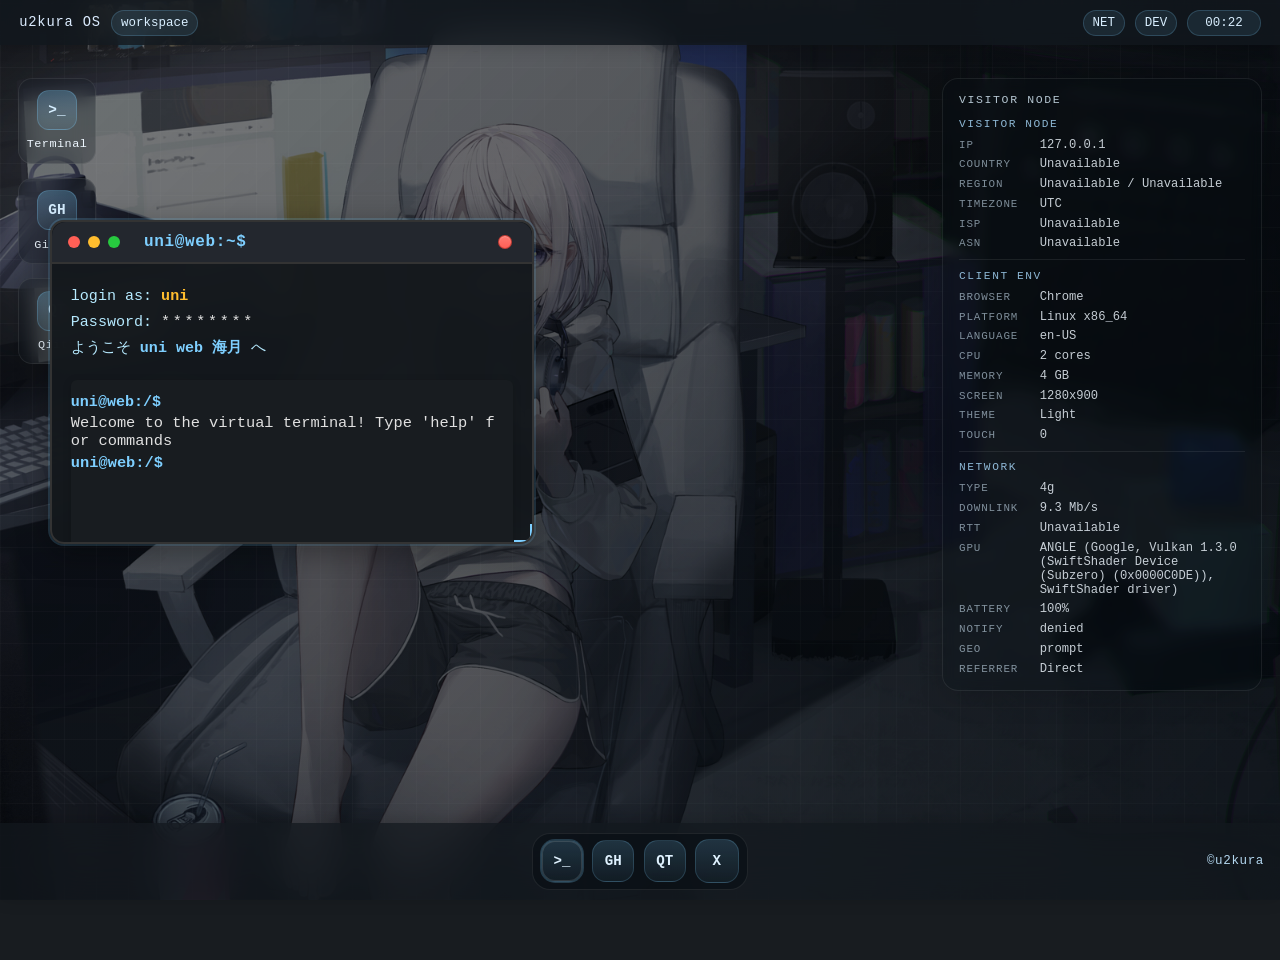
==== commit 4cf35034: "add" ====
--- a/public/index.html
+++ b/public/index.html
@@ -8,6 +8,20 @@
 </head>
 <body>
   <div class="background"></div>
+  <div class="boot-screen" id="boot-screen" aria-hidden="true">
+    <div class="boot-screen-inner">
+      <p class="boot-kicker">u2kura boot sequence</p>
+      <div class="boot-log" id="boot-log"></div>
+    </div>
+  </div>
+  <aside class="visitor-hud" aria-label="Visitor system info">
+    <p class="visitor-hud-kicker">VISITOR NODE</p>
+    <div class="visitor-grid" id="visitor-grid">
+      <div class="visitor-section">
+        <p class="visitor-section-title">Loading telemetry...</p>
+      </div>
+    </div>
+  </aside>
   <header class="site-header">
     <div class="topbar-left">
       <span class="topbar-brand">u2kura OS</span>
@@ -148,9 +162,20 @@
 const browserEmbedNote = document.getElementById('browser-embed-note');
 const browserCustomContent = document.getElementById('browser-custom-content');
 const clock = document.getElementById('status-clock');
+const bootScreen = document.getElementById('boot-screen');
+const bootLog = document.getElementById('boot-log');
+const visitorGrid = document.getElementById('visitor-grid');
 let isDragging = false, dragOffsetX = 0, dragOffsetY = 0;
 let isResizing = false, resizeStartX = 0, resizeStartY = 0, startW = 0, startH = 0;
 let activeWindow = null;
+
+const bootMessages = [
+  '[ ok ] mounting workspace overlay',
+  '[ ok ] starting virtual terminal',
+  '[ ok ] loading github and qiita adapters',
+  '[ ok ] resolving visitor telemetry',
+  '[ ok ] desktop ready'
+];
 
 function bringWindowToFront(target) {
   win.style.zIndex = target === win ? '13' : '12';
@@ -198,6 +223,212 @@
     .replace(/>/g, '&gt;')
     .replace(/"/g, '&quot;')
     .replace(/'/g, '&#39;');
+}
+
+function formatValue(value, fallback) {
+  if (value === null || value === undefined || value === '') {
+    return fallback || 'Unavailable';
+  }
+  return String(value);
+}
+
+function renderVisitorInfo(sections) {
+  visitorGrid.innerHTML = sections.map(function(section) {
+    const rows = section.rows.map(function(row) {
+      return '<div class="visitor-row"><span>' + escapeHtml(row[0]) + '</span><strong>' + escapeHtml(formatValue(row[1])) + '</strong></div>';
+    }).join('');
+    return '<section class="visitor-section"><p class="visitor-section-title">' + escapeHtml(section.title) + '</p>' + rows + '</section>';
+  }).join('');
+}
+
+function getBrowserName() {
+  const ua = navigator.userAgent;
+  if (/Edg\//.test(ua)) return 'Edge';
+  if (/Chrome\//.test(ua) && !/Edg\//.test(ua)) return 'Chrome';
+  if (/Firefox\//.test(ua)) return 'Firefox';
+  if (/Safari\//.test(ua) && !/Chrome\//.test(ua)) return 'Safari';
+  return 'Unknown';
+}
+
+function getGpuInfo() {
+  try {
+    const canvas = document.createElement('canvas');
+    const gl = canvas.getContext('webgl') || canvas.getContext('experimental-webgl');
+    if (!gl) {
+      return { vendor: 'Unavailable', renderer: 'Unavailable' };
+    }
+    const debugInfo = gl.getExtension('WEBGL_debug_renderer_info');
+    if (!debugInfo) {
+      return { vendor: 'Restricted', renderer: 'Restricted' };
+    }
+    return {
+      vendor: gl.getParameter(debugInfo.UNMASKED_VENDOR_WEBGL),
+      renderer: gl.getParameter(debugInfo.UNMASKED_RENDERER_WEBGL)
+    };
+  } catch (error) {
+    return { vendor: 'Unavailable', renderer: 'Unavailable' };
+  }
+}
+
+async function getPermissionState(name) {
+  if (!navigator.permissions || !navigator.permissions.query) {
+    return 'Unsupported';
+  }
+  try {
+    const result = await navigator.permissions.query({ name: name });
+    return result.state;
+  } catch (error) {
+    return 'Unsupported';
+  }
+}
+
+async function getBatteryInfo() {
+  if (!navigator.getBattery) {
+    return { level: 'Unsupported', charging: 'Unsupported' };
+  }
+  try {
+    const battery = await navigator.getBattery();
+    return {
+      level: Math.round(battery.level * 100) + '%',
+      charging: battery.charging ? 'Charging' : 'Battery'
+    };
+  } catch (error) {
+    return { level: 'Unavailable', charging: 'Unavailable' };
+  }
+}
+
+async function getMediaInfo() {
+  if (!navigator.mediaDevices || !navigator.mediaDevices.enumerateDevices) {
+    return { cameras: 'Unsupported', mics: 'Unsupported' };
+  }
+  try {
+    const devices = await navigator.mediaDevices.enumerateDevices();
+    return {
+      cameras: String(devices.filter(function(device) { return device.kind === 'videoinput'; }).length),
+      mics: String(devices.filter(function(device) { return device.kind === 'audioinput'; }).length)
+    };
+  } catch (error) {
+    return { cameras: 'Unavailable', mics: 'Unavailable' };
+  }
+}
+
+async function getGeoInfo(permissionState) {
+  if (!('geolocation' in navigator)) {
+    return 'Unsupported';
+  }
+  if (permissionState !== 'granted') {
+    return permissionState === 'prompt' ? 'Prompt required' : 'Not granted';
+  }
+  return new Promise(function(resolve) {
+    navigator.geolocation.getCurrentPosition(function(position) {
+      resolve(position.coords.latitude.toFixed(3) + ', ' + position.coords.longitude.toFixed(3));
+    }, function() {
+      resolve('Unavailable');
+    }, { maximumAge: 60000, timeout: 3000, enableHighAccuracy: false });
+  });
+}
+
+async function loadVisitorInfo() {
+  const fallback = {
+    ip: '127.0.0.1',
+    country: 'Unavailable',
+    region: 'Unavailable',
+    city: 'Unavailable',
+    postal: 'Unavailable',
+    timezone: Intl.DateTimeFormat().resolvedOptions().timeZone,
+    asn: 'Unavailable',
+    isp: 'Unavailable'
+  };
+
+  let geo = Object.assign({}, fallback);
+
+  try {
+    const response = await fetch('https://ipapi.co/json/');
+    if (!response.ok) {
+      throw new Error('ip lookup failed');
+    }
+    const data = await response.json();
+    geo = {
+      ip: data.ip || fallback.ip,
+      country: data.country_name || fallback.country,
+      region: data.region || fallback.region,
+      city: data.city || fallback.city,
+      postal: data.postal || fallback.postal,
+      timezone: data.timezone || fallback.timezone,
+      asn: data.asn || fallback.asn,
+      isp: data.org || data.org_name || fallback.isp
+    };
+  } catch (error) {
+    geo = fallback;
+  }
+
+  const connection = navigator.connection || navigator.mozConnection || navigator.webkitConnection;
+  const gpu = getGpuInfo();
+  const notificationPermission = typeof Notification !== 'undefined' ? Notification.permission : 'Unsupported';
+  const geoPermission = await getPermissionState('geolocation');
+  const cameraPermission = await getPermissionState('camera');
+  const microphonePermission = await getPermissionState('microphone');
+  const battery = await getBatteryInfo();
+  const mediaInfo = await getMediaInfo();
+  const geoCoords = await getGeoInfo(geoPermission);
+
+  renderVisitorInfo([
+    {
+      title: 'Visitor Node',
+      rows: [
+        ['IP', geo.ip],
+        ['Country', geo.country],
+        ['Region', [geo.region, geo.city].filter(Boolean).join(' / ')],
+        ['Timezone', geo.timezone],
+        ['ISP', geo.isp],
+        ['ASN', geo.asn]
+      ]
+    },
+    {
+      title: 'Client Env',
+      rows: [
+        ['Browser', getBrowserName()],
+        ['Platform', navigator.platform || 'Unknown'],
+        ['Language', navigator.language || 'Unknown'],
+        ['CPU', navigator.hardwareConcurrency ? navigator.hardwareConcurrency + ' cores' : 'Unavailable'],
+        ['Memory', navigator.deviceMemory ? navigator.deviceMemory + ' GB' : 'Unavailable'],
+        ['Screen', window.screen ? window.screen.width + 'x' + window.screen.height : 'Unknown'],
+        ['Theme', window.matchMedia('(prefers-color-scheme: dark)').matches ? 'Dark' : 'Light'],
+        ['Touch', navigator.maxTouchPoints ? String(navigator.maxTouchPoints) : '0']
+      ]
+    },
+    {
+      title: 'Network',
+      rows: [
+        ['Type', connection && connection.effectiveType ? connection.effectiveType : 'Unavailable'],
+        ['Downlink', connection && connection.downlink ? connection.downlink + ' Mb/s' : 'Unavailable'],
+        ['RTT', connection && connection.rtt ? connection.rtt + ' ms' : 'Unavailable'],
+        ['GPU', gpu.renderer],
+        ['Battery', battery.level],
+        ['Notify', notificationPermission],
+        ['Geo', geoPermission === 'granted' ? geoCoords : geoPermission],
+        ['Referrer', document.referrer || 'Direct']
+      ]
+    }
+  ]);
+}
+
+function startBootSequence() {
+  let index = 0;
+  bootLog.innerHTML = '';
+  const timer = window.setInterval(function() {
+    const line = document.createElement('div');
+    line.className = 'boot-line';
+    line.textContent = bootMessages[index];
+    bootLog.appendChild(line);
+    index += 1;
+    if (index >= bootMessages.length) {
+      window.clearInterval(timer);
+      window.setTimeout(function() {
+        bootScreen.classList.add('boot-screen-hidden');
+      }, 700);
+    }
+  }, 180);
 }
 
 function setBrowserIframeMode() {
@@ -621,6 +852,8 @@
 });
 
 window.addEventListener('DOMContentLoaded', () => {
+  startBootSequence();
+  loadVisitorInfo();
   renderCurrentLine();
   printLine(getPrompt(), '', "Welcome to the virtual terminal! Type 'help' for commands");
   // 初期ウィンドウサイズ
--- a/public/style.css
+++ b/public/style.css
@@ -23,6 +23,118 @@
     repeating-linear-gradient(90deg, rgba(255, 255, 255, 0.03) 0 1px, transparent 1px 32px);
   z-index: 0;
   pointer-events: none;
+}
+
+.boot-screen {
+  position: fixed;
+  inset: 0;
+  z-index: 40;
+  display: flex;
+  align-items: center;
+  justify-content: center;
+  background: radial-gradient(circle at top, rgba(20, 32, 44, 0.78), rgba(4, 8, 12, 0.96));
+  transition: opacity 0.45s ease, visibility 0.45s ease;
+}
+.boot-screen-hidden {
+  opacity: 0;
+  visibility: hidden;
+}
+.boot-screen-inner {
+  width: min(560px, calc(100vw - 48px));
+  padding: 1.4em 1.5em;
+  border-radius: 18px;
+  background: rgba(8, 13, 18, 0.82);
+  border: 1px solid rgba(126, 207, 255, 0.14);
+  box-shadow: 0 20px 60px rgba(0, 0, 0, 0.35);
+}
+.boot-kicker {
+  margin: 0 0 0.8em 0;
+  color: #7ecfff;
+  font-size: 0.78em;
+  letter-spacing: 0.14em;
+  text-transform: uppercase;
+}
+.boot-log {
+  display: grid;
+  gap: 0.45em;
+}
+.boot-line {
+  color: #d8efff;
+  font-size: 0.92em;
+  opacity: 0;
+  animation: bootLineIn 0.22s ease forwards;
+}
+@keyframes bootLineIn {
+  from {
+    opacity: 0;
+    transform: translateY(4px);
+  }
+  to {
+    opacity: 1;
+    transform: translateY(0);
+  }
+}
+
+.visitor-hud {
+  position: fixed;
+  right: 18px;
+  top: 78px;
+  z-index: 4;
+  width: min(286px, calc(100vw - 36px));
+  max-height: calc(100vh - 130px);
+  padding: 0.9em 1em;
+  border-radius: 16px;
+  background: rgba(8, 14, 20, 0.22);
+  border: 1px solid rgba(255, 255, 255, 0.08);
+  box-shadow: 0 10px 26px rgba(0, 0, 0, 0.12);
+  backdrop-filter: blur(6px);
+  pointer-events: none;
+  overflow: auto;
+}
+.visitor-hud-kicker {
+  margin: 0 0 0.7em 0;
+  color: rgba(223, 243, 255, 0.8);
+  font-size: 0.72em;
+  letter-spacing: 0.14em;
+  text-transform: uppercase;
+}
+.visitor-grid {
+  display: grid;
+  gap: 0.55em;
+}
+.visitor-section {
+  display: grid;
+  gap: 0.36em;
+  padding-top: 0.2em;
+}
+.visitor-section + .visitor-section {
+  padding-top: 0.6em;
+  border-top: 1px solid rgba(255, 255, 255, 0.08);
+}
+.visitor-section-title {
+  margin: 0 0 0.2em 0;
+  color: rgba(171, 221, 255, 0.82);
+  font-size: 0.7em;
+  letter-spacing: 0.14em;
+  text-transform: uppercase;
+}
+.visitor-row {
+  display: grid;
+  grid-template-columns: 68px minmax(0, 1fr);
+  gap: 0.8em;
+  align-items: baseline;
+}
+.visitor-row span {
+  color: rgba(199, 220, 236, 0.62);
+  font-size: 0.68em;
+  letter-spacing: 0.08em;
+  text-transform: uppercase;
+}
+.visitor-row strong {
+  color: rgba(239, 248, 255, 0.82);
+  font-size: 0.76em;
+  font-weight: 500;
+  overflow-wrap: anywhere;
 }
 
 .terminal-emulator {
@@ -771,6 +883,14 @@
 }
 
 @media (max-width: 720px) {
+  .visitor-hud {
+    top: auto;
+    bottom: 72px;
+    right: 12px;
+    width: calc(100vw - 24px);
+    max-height: 38vh;
+  }
+
   .desktop-shortcuts {
     display: none;
   }
